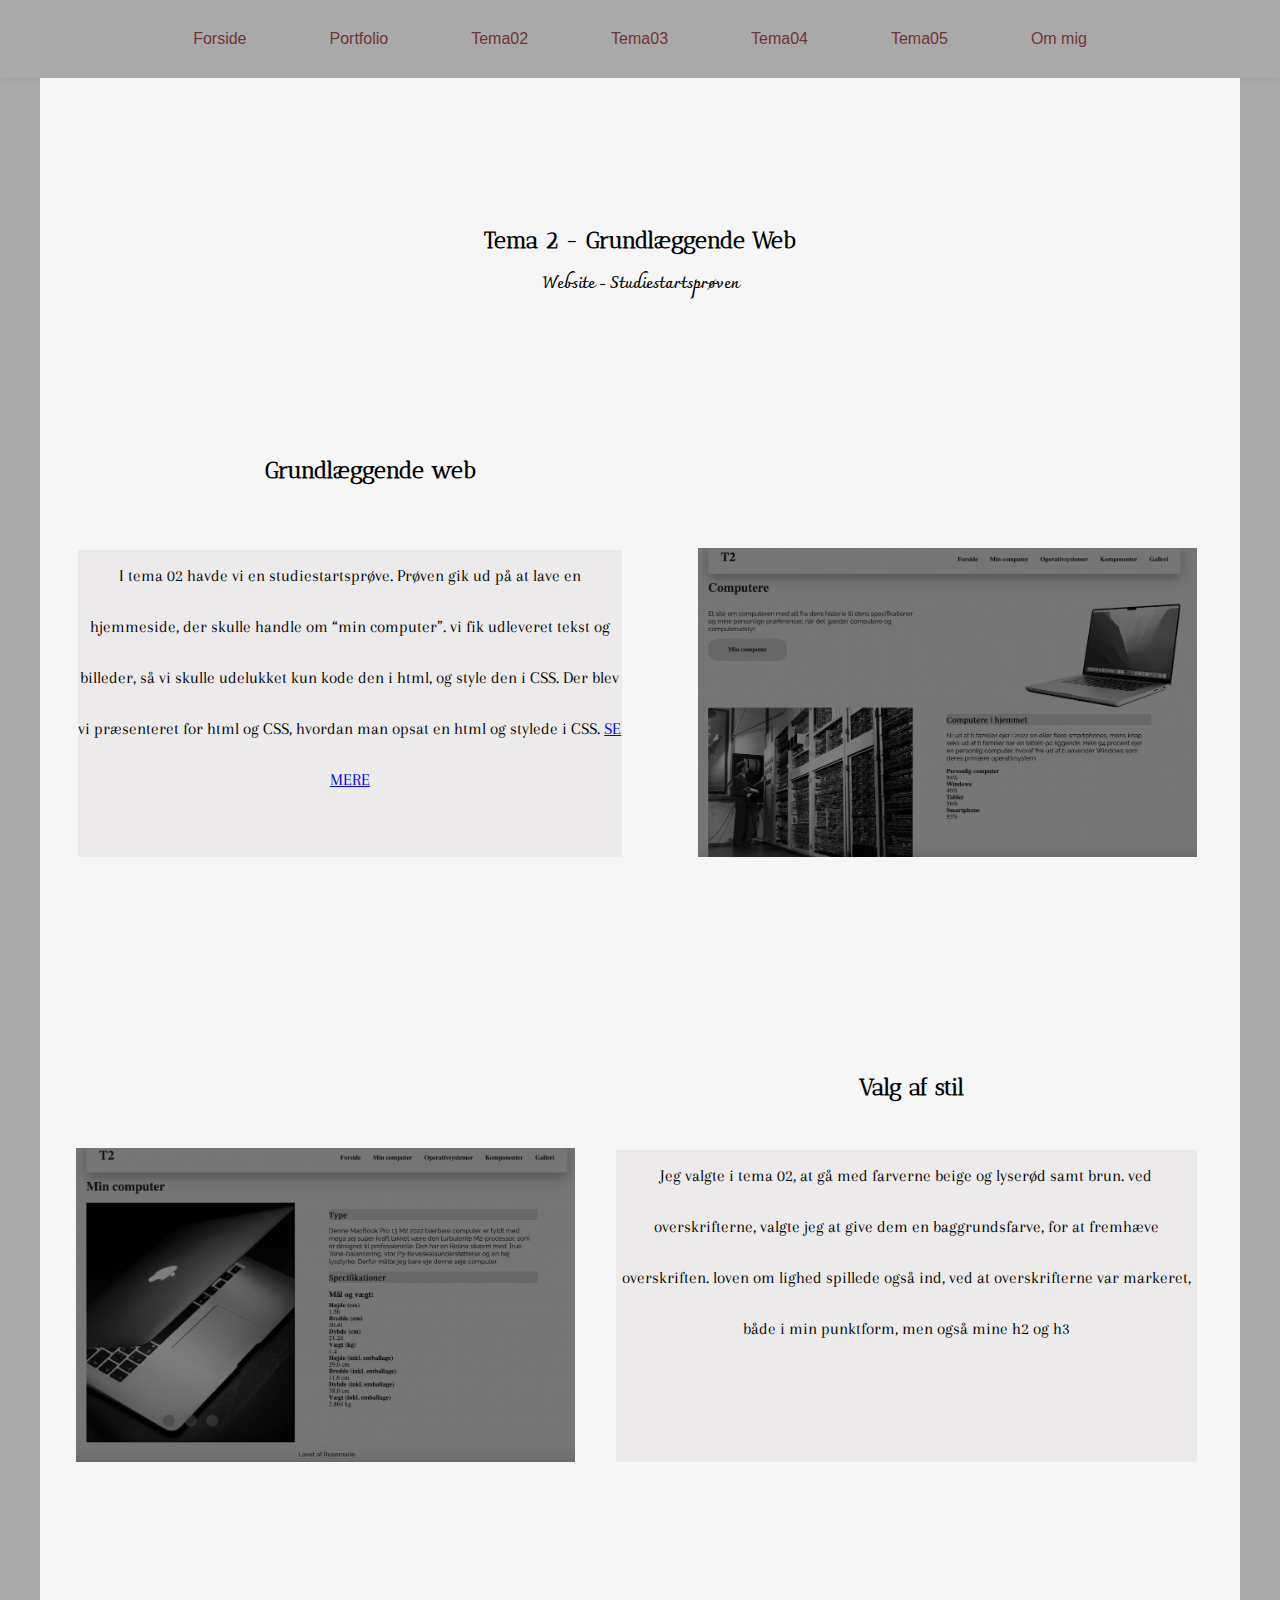
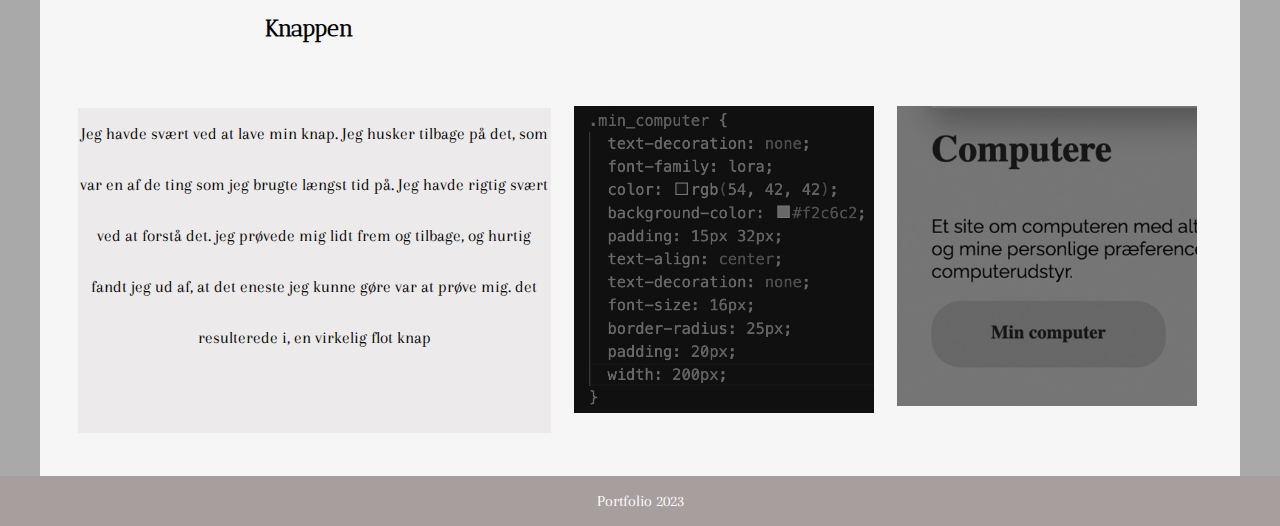
==== 02.html @ e6bc3df7 "firstcommit" ====
<!DOCTYPE html>
<html lang="da">

<head>
    <meta charset="UTF-8">
    <meta name="viewport" content="width=device-width, initial-scale=1.0">
    <link rel="stylesheet" href="style.css">
    <meta name="robots" content="noindex">
    <!-- fonts -->
    <link rel="preconnect" href="https://fonts.googleapis.com">
    <link rel="preconnect" href="https://fonts.gstatic.com" crossorigin>
    <link href="https://fonts.googleapis.com/css2?family=Antic+Didone&display=swap" rel="stylesheet">
    <link rel="preconnect" href="https://fonts.googleapis.com">
    <link rel="preconnect" href="https://fonts.gstatic.com" crossorigin>
    <link href="https://fonts.googleapis.com/css2?family=Charmonman&display=swap" rel="stylesheet">
    <link rel="preconnect" href="https://fonts.googleapis.com">
    <link rel="preconnect" href="https://fonts.gstatic.com" crossorigin>
    <link href="https://fonts.googleapis.com/css2?family=Arapey&display=swap" rel="stylesheet">

    <title>Tema02</title>
</head>

<body>
    <header>
        <nav>
            <ul class="menu">
                <li><a href="index.html">Forside</a></li>
                <li><a href="portfolio.html">Portfolio</a></li>
                <li><a href="02.html">Tema02</a></li>
                <li><a href="03.html">Tema03</a></li>
                <li><a href="#">Tema04 </a></li>
                <li><a href="#">Tema05</a></li>
                <li><a href="#">Om mig </a></li>

            </ul>
            <div class="burger">
                <div class="line"></div>
                <div class="line"></div>
                <div class="line"></div>
            </div>
        </nav>
    </header>


    <main>
        <div>
            <h1 class="overskrift2">Tema 2 - Grundlæggende Web</h1>
            <h2 class="overskrift3">Website - Studiestartsprøven</h2>

        </div>


        <div class="tema02_1-1">
            <h1 class="rum">Grundlæggende web</h1>
            <div class="web1">

                <p>I tema 02 havde vi en studiestartsprøve.
                    Prøven gik ud på at lave en hjemmeside, der skulle handle om “min computer”. vi fik udleveret tekst
                    og billeder, så vi
                    skulle udelukket kun kode den i html, og style den i CSS.
                    Der blev vi præsenteret for html og CSS, hvordan man opsat en html og stylede i CSS.
                    <a href="http://lashesbyrd.dk/kea/01_website/website/" class="se_knap">SE MERE</a>
                </p>

                <img src="img/web1.webp" alt="screen" class="img1">
            </div>
            <h1 class="stil">
                Valg af stil
            </h1>
            <div class="web2">

                <p> Jeg valgte i tema 02, at gå med farverne beige og lyserød samt brun. ved overskrifterne, valgte jeg
                    at give dem en
                    baggrundsfarve, for at fremhæve overskriften.
                    loven om lighed spillede også ind, ved at overskrifterne var markeret, både i min punktform, men
                    også mine h2 og h3</p>
                <img src="img/web2.webp" alt="screen" class="order img2">
            </div>

            <h1 class="rum">Knappen</h1>
            <div class="web3">

                <p>Jeg havde svært ved at lave min knap. Jeg husker tilbage på det, som var en af de ting som jeg brugte
                    længst tid på. Jeg
                    havde rigtig svært ved at forstå det.
                    jeg prøvede mig lidt frem og tilbage, og hurtig fandt jeg ud af, at det eneste jeg kunne gøre var at
                    prøve mig. det
                    resulterede i, en virkelig flot knap</p>

                <img src="img/web4.webp" alt="screen" class="img3">
                <img src="img/web5.webp" alt="screen" class="img4">


            </div>


        </div>





    </main>
    <footer>
        <div>
            <p>Portfolio 2023</p>
        </div>





    </footer>

    <script src="script.js"></script>
    <script src="menu.js"></script>
</body>

</html>
---- style.css ----
/* MOBILSITE  forside */

* {
  box-sizing: border-box;
}

/* fået hjælp af chatgpt, da jeg gerne ville have min skærm skulle have en max width 1200px */
body {
  margin: 0; /* Fjern standardmargen */
  padding: 0; /* Fjern standardpadding */
  overflow-x: hidden;
  background-color: #a9a9a9; /* Baggrund uden for 1200px */
}

/* fået hjælp af chatgpt, da jeg gerne ville have min skærm skulle have en max width 1200px */

main {
  width: 100%;
  max-width: 1200px;
  margin: 0 auto;
  background-color: #f6f6f6; /* Baggrundsfarve inden for synligt område */
  /* Minimumshøjde for at vise baggrundsfarven */
  box-sizing: border-box; /* Sikrer, at padding og border tælles med i højden */
  padding: 20px; /* Tilføjelse af indvendig plads kan også hjælpe med at vise baggrundsfarven */
}

img {
  width: 100%;
  height: auto;
  display: block;
}

/****************************** HEADER  ********************************/

header {
  display: flex;
  justify-content: flex-end; /* Placerer menuen til højre */
  align-items: center;
  padding: 20px;
  box-shadow: 0 0 10px rgba(0, 0, 0, 0.1);
  font-family: "poppins", sans-serif;
  font-weight: 100;
  font-style: normal;
}

nav {
  display: flex;
  align-items: center;
  justify-content: flex-end; /* Placerer menuen til højre */
}

.menu {
  display: flex;
  list-style: none;
  margin: 0;
  padding: 0;
}

.menu li {
  margin-right: 20px;
}

.menu li:last-child {
  margin-right: 0;
}

.menu a {
  display: block;
  padding: 10px;
  color: #6d3636;
  text-decoration: none;
  transition: color 0.3s;
  text-align: end;
}

.menu a:hover {
  color: #f0a1a1;
}

.burger {
  width: 30px;
  height: 20px;
  cursor: pointer;
  display: none;
}

.burger .line {
  width: 100%;
  height: 2px;
  background-color: #6d3636;
  margin-bottom: 5px;
  transition: 0.2s linear;
}

@media screen and (max-width: 800px) {
  .menu {
    display: none;
  }

  .burger {
    display: block;
    order: 1; /* Skifter burger-ikonet til højre */
  }

  .burger.active .line:nth-child(1) {
    transform: rotate(45deg) translate(5px, 5px);
    transition: 0.2s linear;
  }

  .burger.active .line:nth-child(2) {
    opacity: 0;
    transition: 0.15s linear;
  }

  .burger.active .line:nth-child(3) {
    transform: rotate(-45deg) translate(5px, -5px);
    transition: 0.2s linear;
  }

  nav.active .menu {
    display: flex;
    flex-direction: column;
    align-items: flex-end;
    position: absolute;
    top: 60px;
    right: 0; /* Placerer menuen i toppen til højre */
    background-color: #efede6;
    box-shadow: 0 0 10px rgba(0, 0, 0, 0.1);
    z-index: 1;
  }

  nav.active .menu li {
    margin: 10px 20px;
  }

  nav.active .menu a {
    font-size: 24px;
    text-align: right;
  }
}

/* ******footer*****' */

footer {
  display: flex;
  justify-content: center;
  color: white;
  background-color: #a79e9e;
}

/* **************** Skrift typer************ */

.overskrift2 {
  display: flex;
  flex-direction: column;
  font-size: 23px;
  margin-top: 8rem;
  align-items: center;
  font-family: "Antic Didone", serif;
}

.overskrift3 {
  font-size: 16px;
  align-items: center;
  display: flex;
  flex-direction: column;
}

h1 {
  font-family: "Antic Didone", serif;
  font-size: 23px;
}

h2 {
  font-family: "Charmonman", cursive;
}

p {
  font-family: "Arapey", serif;
}

/**************' til på flere sider**************** */

/*giver plads på mobilsite */

.rum {
  margin-top: 71px;
  margin-bottom: -13px;
}

.rum2 {
  margin-bottom: 16px;
  margin-top: 47px;
}

/************************************ HALVCIRKEL OG FIRKANT ************************************ */

.container {
  position: absolute;
  width: 200px;
  height: 200px;
}

.halvcirkel {
  width: 161%;
  position: relative;
  top: 166px;
  left: 51px;
}

.ramme {
  position: absolute;
  top: 178px;
  width: 156%;
  left: 60px;
}

@media only screen and (max-width: 800px) {
  /* Skjul intro_ramme på mobilen */
  .intro {
    display: none;
  }
}

/* ****************************STJERNER - forside******************************* */

.stjerne1 {
  position: absolute;
  top: 63px;
  left: 22rem;
  width: 44px;
}

.stjerne2 {
  position: absolute;
  top: 63px;
  left: 24rem;
  width: 18px;
}

/*********************************tekst ********************************/

.Port {
  position: absolute;
  top: 5rem;
  font-size: 5rem;
  left: 3rem;
  color: #625346;
}

.folio {
  position: absolute;
  top: 25rem;
  font-size: 5rem;
  left: 17rem;
  color: #4c4036;
}

/************** mobilsite portfolio **********/

/* indholdsfortegnelse er taget fra codepen "Wiki TOC Enumeration with CSS Counters"
af: Alex Raven */
.indholdsfortegnelse {
  line-height: 154px;
  margin-left: 47px;
  background-color: #dad0c6;
  margin-right: 59px;
  margin-top: 52px;
}

.indholdsfortegnelse ul {
  list-style: none;
}

.indholdsfortegnelse a {
  border-bottom: 1px dashed transparent;
  color: #888;
  font-size: 17px;
  font-style: italic;
  font-weight: normal;
  margin-left: 10px;
  text-decoration: none;
  transition: all 0.2s linear 0s;
}

.indholdsfortegnelse a:hover {
  border-bottom: 1px dashed #ddd;
  color: #000;
}

.overskrift {
  position: relative;
  top: 24px;
  left: 156px;
  color: #aaa;
  font-size: 30px;
  line-height: 40px;
  font-style: italic;
  font-weight: 200;
  text-shadow: 1px 1px 1px rgba(255, 255, 255, 0.7);
}

@media only screen and (min-width: 800px) {
  /* Skjul kasse på desktop */
  .kasse {
    display: none;
  }
}

@media only screen and (max-width: 800px) {
  /* Skjul wrapper på mobilen */
  .wrapper {
    display: none;
  }
}

@media only screen and (max-width: 800px) {
  /* Skjul blaa på mobilen */
  .blaa {
    display: none;
  }
}
/******** mobilsite tema 02****** */

.tema02_1-1 {
  margin-top: 3rem;
  padding: 0 20px; /* Tilføjer polstring på siderne for at skabe plads til indholdet */
  line-height: 2;
  box-sizing: border-box; /* Sikrer, at padding inkluderes i elementets bredde */
}

.web3 img {
  width: 300px; /* tager fat i alle billeder under klassen web3 */
}

.img3 {
  margin-bottom: 20px; /* skaber mere plads imellem img3 og img4 */
}

/*************** 03 mobilsite********************* */

.img_1-1 {
  display: grid;
  grid-template-columns: 1fr 1fr;
  gap: 10px;
  margin-bottom: 10px;
}

.tema03_1-1 {
  margin-top: 3rem;
  padding: 0 20px;
  line-height: 2;
  box-sizing: border-box;
  display: grid;
  gap: 20px;
}

.u_1-1 {
  display: grid;
  grid-template-columns: 1fr 1fr;
  gap: 10px;
  margin-bottom: 10px;
  margin-top: 22px;
}

/* ******** 04 mobilsite**************** */

/* ************05 movilsite ****************** */

/* *********'om mig mobilsite **********************' */

/*----------------------------------- desktop------------------------------------- */
@media screen and (min-width: 600px) {
  /************************** header**************************/

  header {
    display: flex;
    justify-content: flex-end; /* Placerer menuen til højre */
    align-items: center;
    padding: 20px;
    box-shadow: 0 0 10px rgba(0, 0, 0, 0.1);
    font-family: "poppins", sans-serif;
    font-weight: 100;
    font-style: normal;
  }

  nav {
    display: flex;
    margin: 0 auto;
  }

  .menu {
    display: flex;
    list-style: none;
    margin: 0;
    padding: 0;
    gap: 43px;
  }

  .menu li {
    margin-right: 20px;
  }

  .menu li:last-child {
    margin-right: 0;
  }

  .menu a {
    display: block;
    padding: 10px;
    color: #6d3636;
    text-decoration: none;
    transition: color 0.3s;
    text-align: end;
  }

  .menu a:hover {
    color: #f0a1a1;
  }

  /************************' footer  *************************/

  .footer {
    width: 1200px;
    margin-left: 119px;
    display: flex;
    background-color: #a79e9e;
    text-align: center;
    margin-top: 0px;
  }

  /****************************** generelle************** */

  .rum {
    margin-top: 143px;
    margin-bottom: -11px;
    margin-left: 199px;
  }

  .overskrift2 {
    display: flex;
    flex-direction: column;
    font-size: 23px;
    margin-top: 8rem;
    align-items: center;
    font-family: "Antic Didone", serif;
  }

  .overskrift3 {
    font-size: 16px;
    align-items: center;
    display: flex;
    flex-direction: column;
  }

  h1 {
    font-family: "Antic Didone", serif;
    font-size: 23px;
  }

  h2 {
    font-family: "Charmonman", cursive;
  }

  p {
    font-family: "Arapey", serif;
  }

  /******** forside************ */
  .alt {
    position: absolute;
    left: 87px;
  }

  .container {
    position: absolute;
    width: 256px;
    height: 200px;
    left: 368px;
  }

  .intro {
    position: absolute;
    width: 527px;
    top: 153px;
  }

  .Port {
    position: absolute;
    top: 7rem;
    font-size: 6rem;
    left: 21rem;
    color: #625346;
  }

  .folio {
    position: absolute;
    top: 15rem;
    font-size: 5rem;
    left: 21rem;
    color: #4c4036;
  }

  .stjerne1 {
    position: absolute;
    top: 126px;
    left: 57rem;
    width: 44px;
  }
  .stjerne2 {
    position: absolute;
    top: 120px;
    left: 59rem;
    width: 18px;
  }

  /* hjælp fra chatgpt */
  .custom-line1 {
    border: none; /* Fjern standardborderet */
    border-top: 2px solid #5d4f42; /* Ændr tykkelsen, stilen og farven efter ønske */
    width: 62%; /* Ændr bredden af linjen efter ønske */
    float: right;
    position: relative;
    top: 5rem;
    left: 29rem;
  }

  .custom-line2 {
    border: none; /* Fjern standardborderet */
    border-top: 2px solid #5d4f42; /* Ændr tykkelsen, stilen og farven efter ønske */
    width: 69%;
    position: relative;
    top: 661px;
    left: -393px;
  }

  /* ***************************************Portfolio ***************************************************/

  /*****fået hjælp af: https://www.youtube.com/watch?v=7HPsdVQhpRw og Chatgpt**** */
  .portfolio {
    display: flex;
    align-items: center;
    justify-content: center;
    min-height: 100vh;
  }

  .wrapper {
    max-width: 1200px;
    margin: 0 auto;
  }

  .carousel-container {
    position: relative;
    overflow: hidden; /* Sørg for at skjule knapper, der går ud over containerens bredde */
  }

  #prevBtn {
    /* Stil for venstre knap */
    height: 46px;
    width: 46px;
    text-align: center;
    list-style: none;
    line-height: 46px;
    background-color: #ddd;
    cursor: pointer;
    font-size: 1.2rem;
    position: absolute;
    border-radius: 50%;
    top: 50%;
    transform: translateY(-50%);
    left: 14rem;
    z-index: 1;
  }

  #nextBtn {
    /* Stil for højre knap */
    height: 46px;
    width: 46px;
    text-align: center;
    list-style: none;
    line-height: 46px;
    background-color: #ddd;
    cursor: pointer;
    font-size: 1.2rem;
    position: absolute;
    border-radius: 50%;
    top: 50%;
    transform: translateY(-50%); /* Centrerer lodret */
    right: 19rem;
    z-index: 1; /* Sørger for at knappen ligger over billeder */
  }

  .carousel {
    display: flex;
    gap: 5px;
    cursor: pointer;
    overflow: hidden;
    position: relative;
    top: 186px;
    left: -19%;
    transition: transform 0.5s ease; /* Tilføjer en glidende overgang til rulning */
    transform: translateX(0); /* Startposition */
    /* Juster denne værdi efter behov */
  }

  .wrapper .carousel {
    display: flex;
    justify-content: space-between;
    gap: 5px;
    cursor: pointer;
    overflow: hidden;
    position: relative;
    left: -212px;
  }
  .carousel img {
    width: 260px;
    height: auto;
  }

  .carousel img:first-child {
    margin-left: 410px;
  }
  /* ----------------------------------------------------- */

  /* firkant */
  .firkant {
    background-color: #dad0c6;
    padding: 2rem 1.5rem;
    margin-top: 19rem;
    display: grid;
    grid-template-columns: 1fr 1fr;
  }

  .img_om_mig {
    width: 228px;
    margin-left: 133px;
  }

  /*******************************************02********************************************** */

  .tema02_1-1 {
    margin-top: -2rem; /*  får rykket lidt ned på selve siden, så det ikke lå lige op af overskriften */
    padding: 23px;
    margin-left: -17px;
  }
  .grund_web {
    margin-left: 25rem;
  }
  .web1 {
    display: grid;
    grid-template-columns: 1fr 1fr;
    margin-top: 66px;
    /* tekst */
    text-align: center; /* får teksten til at starte i midten, og ikke ude i siden  */

    line-height: 3; /* mellemrum mellem linjerne  */
    font-size: 17px;
    gap: 20px;
  }

  .web1 p {
    background-color: #eceaea;
    margin-top: 2px; /* så baggrundsfarven blev lige med billedet*/
    margin-bottom: 0px; /* så baggrundsfarven blev lige med billedet*/
    margin-left: 12px;
  }

  .web1 img {
    width: 499px;
    margin-left: 56px;
  }

  /* ---- */

  .web2 {
    display: grid;
    grid-template-columns: 1fr 1fr;
    margin-top: 66px;
    line-height: 3; /* mellemrum mellem linjerne  */
    font-size: 17px;
    gap: 20px;
    text-align: center;
  }

  .web2 p {
    background-color: #eceaea;
    margin-top: 2px; /* så baggrundsfarven blev lige med billedet*/
    margin-bottom: 0px; /* så baggrundsfarven blev lige med billedet*/
    margin-left: -26px;
  }
  .web2 img {
    width: 499px;
    margin-left: 10px;
  }
  .stil {
    display: flex;
    align-items: center;
    justify-content: center;
    margin-top: 207px;
    margin-left: 35rem;
    margin-bottom: -28px;
  }

  .order {
    order: -1; /* bytter om på billede og tekst */
  }

  /* ---- */

  .web3 {
    display: grid;
    grid-template-columns: 1fr 1fr 1fr;
    margin-top: 66px;
    line-height: 3; /* mellemrum mellem linjerne  */
    font-size: 17px;
    text-align: center;
  }

  .web3 p {
    background-color: #eceaea;
    margin-top: 2px; /* så baggrundsfarven blev lige med billedet*/
    margin-bottom: 0px; /* så baggrundsfarven blev lige med billedet*/
    width: 197%; /* Justeret størelsen på kassen*/
    margin-left: 12px;
  }

  .knap {
    margin-top: 207px;
    margin-left: 7rem;
    margin-bottom: -28px;
  }

  .web3 img {
    margin-left: 268px; /* rykker billederne mere til venstre */
  }

  .web3 .img3 {
    margin-right: 56px; /* Juster denne værdi for at reducere mellemrummet */
  }

  .web3 .img4 {
    margin-left: -33px; /* Juster denne værdi for at reducere mellemrummet */
  }

  /* ----------------Hover --------- */

  .img1 {
    filter: grayscale(1) brightness(0.5);
    /* border-radius: 5px; gør kanterne lidt runde*/
    cursor: pointer;
    transition: 0.3s linear;
  }

  .img1:hover {
    filter: grayscale(0);
  }

  .img2 {
    filter: grayscale(1) brightness(0.5);
    /* border-radius: 5px; gør kanterne lidt runde*/
    cursor: pointer;
    transition: 0.3s linear;
  }

  .img2:hover {
    filter: grayscale(0);
  }

  .img3 {
    filter: grayscale(1) brightness(0.5);
    /* border-radius: 5px; gør kanterne lidt runde*/
    cursor: pointer;
    transition: 0.3s linear;
  }

  .img3:hover {
    filter: grayscale(0);
  }

  .img4 {
    filter: grayscale(1) brightness(0.5);
    /* border-radius: 5px; gør kanterne lidt runde*/
    cursor: pointer;
    transition: 0.3s linear;
  }

  .img4:hover {
    filter: grayscale(0);
  }

  /* ***********************03********************************************** */

  .u0 {
  }
}
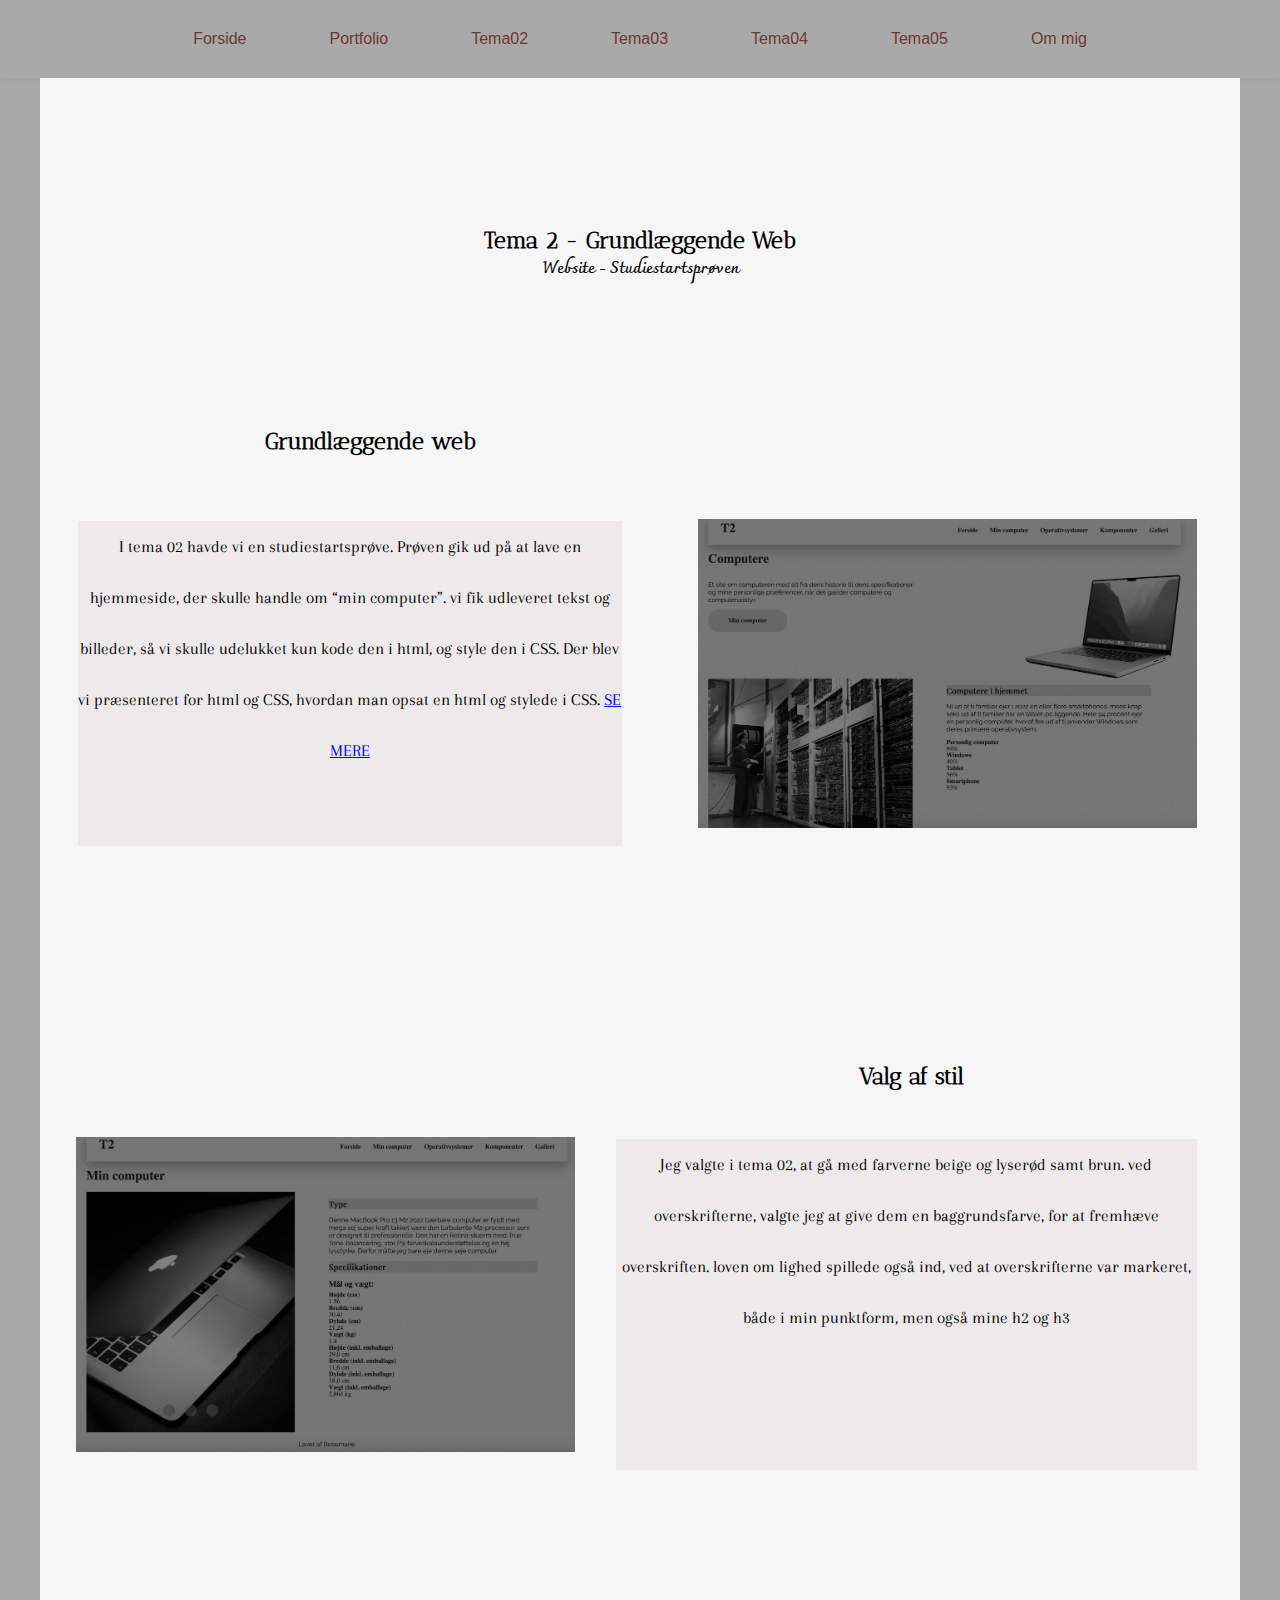
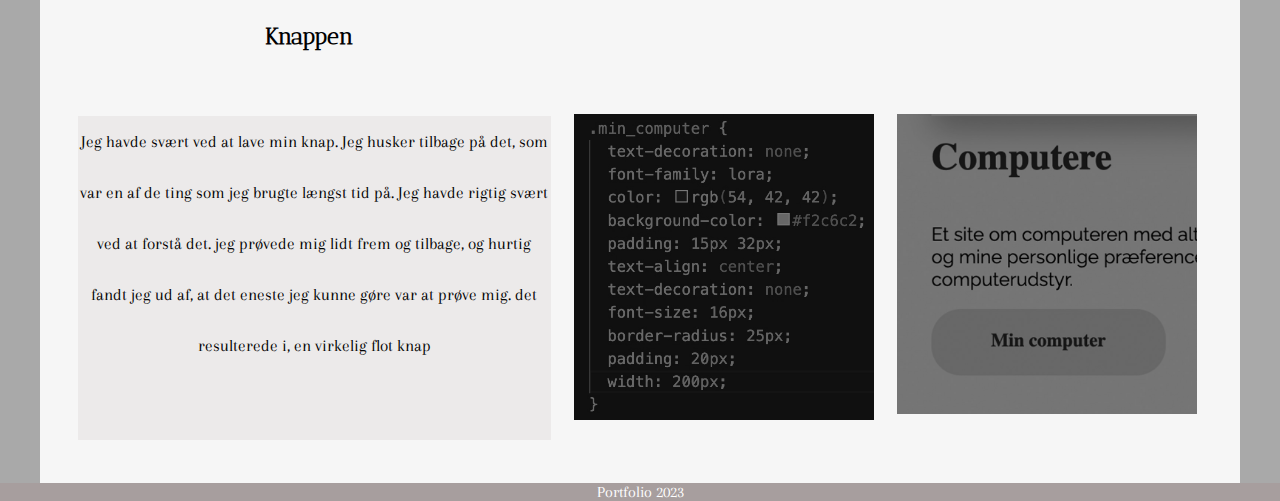
==== commit 06486930: "secondcomit" ====
--- a/02.html
+++ b/02.html
@@ -28,9 +28,9 @@
                 <li><a href="portfolio.html">Portfolio</a></li>
                 <li><a href="02.html">Tema02</a></li>
                 <li><a href="03.html">Tema03</a></li>
-                <li><a href="#">Tema04 </a></li>
-                <li><a href="#">Tema05</a></li>
-                <li><a href="#">Om mig </a></li>
+                <li><a href="04.html">Tema04 </a></li>
+                <li><a href="05.html">Tema05</a></li>
+                <li><a href="om_mig.html">Om mig </a></li>
 
             </ul>
             <div class="burger">
--- a/style.css
+++ b/style.css
@@ -1,18 +1,32 @@
 /* MOBILSITE  forside */
 
+/******* Reset *********/
 * {
+  margin: 0;
+  padding: 0;
   box-sizing: border-box;
+}
+img {
+  width: 100%;
+  height: auto;
+  display: block;
+}
+
+@media only screen and (max-width: 767px) {
+  img {
+    width: 100%;
+  }
 }
 
 /* fået hjælp af chatgpt, da jeg gerne ville have min skærm skulle have en max width 1200px */
 body {
-  margin: 0; /* Fjern standardmargen */
-  padding: 0; /* Fjern standardpadding */
+  margin: 0; /* Fjerner standardmargen */
+  padding: 0; /* Fjerner standardpadding */
   overflow-x: hidden;
   background-color: #a9a9a9; /* Baggrund uden for 1200px */
 }
 
-/* fået hjælp af chatgpt, da jeg gerne ville have min skærm skulle have en max width 1200px */
+/* fået hjælp af chatgpt nogle noter fra gamle opgaver, da jeg gerne ville have min skærm skulle have en max width 1200px */
 
 main {
   width: 100%;
@@ -24,13 +38,9 @@
   padding: 20px; /* Tilføjelse af indvendig plads kan også hjælpe med at vise baggrundsfarven */
 }
 
-img {
-  width: 100%;
-  height: auto;
-  display: block;
-}
-
 /****************************** HEADER  ********************************/
+
+/* både burgermenu og menu taget fra tema opgave virksomhed, og fået hjælp af EMilie fra klassen. */
 
 header {
   display: flex;
@@ -139,7 +149,7 @@
   }
 }
 
-/* ******footer*****' */
+/* *************************'***footer**********************************' */
 
 footer {
   display: flex;
@@ -179,7 +189,7 @@
   font-family: "Arapey", serif;
 }
 
-/**************' til på flere sider**************** */
+/**************' generelle**************** */
 
 /*giver plads på mobilsite */
 
@@ -357,20 +367,55 @@
 
 .u_1-1 {
   display: grid;
-  grid-template-columns: 1fr 1fr;
   gap: 10px;
   margin-bottom: 10px;
   margin-top: 22px;
 }
 
+.u_1-1-1-1 {
+  display: grid;
+  grid-template-columns: 1fr 1fr;
+}
 /* ******** 04 mobilsite**************** */
+.tema04_1-1 {
+  margin-top: 3rem;
+  padding: 0 20px;
+  line-height: 2;
+  display: grid;
+  gap: 50px;
+}
+
+.a1,
+img {
+  margin: 0 0 18px; /* TJEK: jeg satte 0 0 som er ude i siderne også 18px som er billedets bund. TJEK OP. hvorfor kan jeg ikke bruge det på nogle af de andre koder*/
+}
+
+.a2 img {
+  margin: 0 0 18px; /* TJEK: jeg satte 0 0 som er ude i siderne også 18px som er billedets bund. TJEK OP */
+}
+
+.a3 img {
+  margin: 0 0 18px; /* TJEK: jeg satte 0 0 som er ude i siderne også 18px som er billedets bund. TJEK OP */
+}
+
+.a1 p {
+  margin: 0 0 18px;
+}
+
+.a2 p {
+  margin: 0 0 18px;
+}
+
+.a3 p {
+  margin: 0 0 18px;
+}
 
 /* ************05 movilsite ****************** */
 
 /* *********'om mig mobilsite **********************' */
 
 /*----------------------------------- desktop------------------------------------- */
-@media screen and (min-width: 600px) {
+@media screen and (min-width: 800px) {
   /************************** header**************************/
 
   header {
@@ -435,6 +480,12 @@
     margin-top: 143px;
     margin-bottom: -11px;
     margin-left: 199px;
+  }
+
+  .rum2 {
+    margin-bottom: 28px;
+    margin-top: 158px;
+    margin-left: 141px;
   }
 
   .overskrift2 {
@@ -790,6 +841,70 @@
 
   /* ***********************03********************************************** */
 
+  .tema03_1-1 {
+    margin-top: -2rem; /*  får rykket lidt ned på selve siden, så det ikke lå lige op af overskriften */
+    padding: 23px;
+    margin-left: -17px;
+  }
+
   .u0 {
-  }
-}
+    margin: 5px;
+    padding: 9px;
+    margin-bottom: 76px;
+  }
+
+  .u1 {
+    margin: 5px;
+    padding: 9px;
+    margin-bottom: 6rem;
+  }
+  .u1 p,
+  .u2 p,
+  .u3 p,
+  .u4 p {
+    background-color: #eceaea;
+    margin-top: 2px;
+    margin-bottom: 0px;
+    font-size: 17px;
+    text-align: center;
+    padding: 10px; /* Tilføjer polstring omkring teksten */
+    display: inline-block; /* Gør teksten kun så bred som dens indhold */
+  }
+  .u_1-2 {
+    display: grid;
+    grid-template-columns: 1fr 1fr;
+  }
+  .u_1-1 {
+    display: grid;
+    grid-template-columns: 1fr 1fr;
+    gap: 10px;
+    margin-bottom: 10px;
+    margin-top: 22px;
+  }
+  .u2 {
+    display: grid;
+    grid-template-columns: 1fr 1fr;
+    margin: 10px;
+    padding: 2px;
+    gap: 44px;
+  }
+
+  .u_1-1-1-1 {
+    display: grid;
+    grid-template-columns: 1fr 1fr;
+    gap: 5px;
+  }
+
+  .u3 {
+    display: grid;
+    grid-template-columns: 1fr 1fr;
+    gap: 45px;
+  }
+
+  .u4 {
+    margin: 10px;
+    padding: 2px;
+    margin-top: 137px;
+    display: grid;
+  }
+}
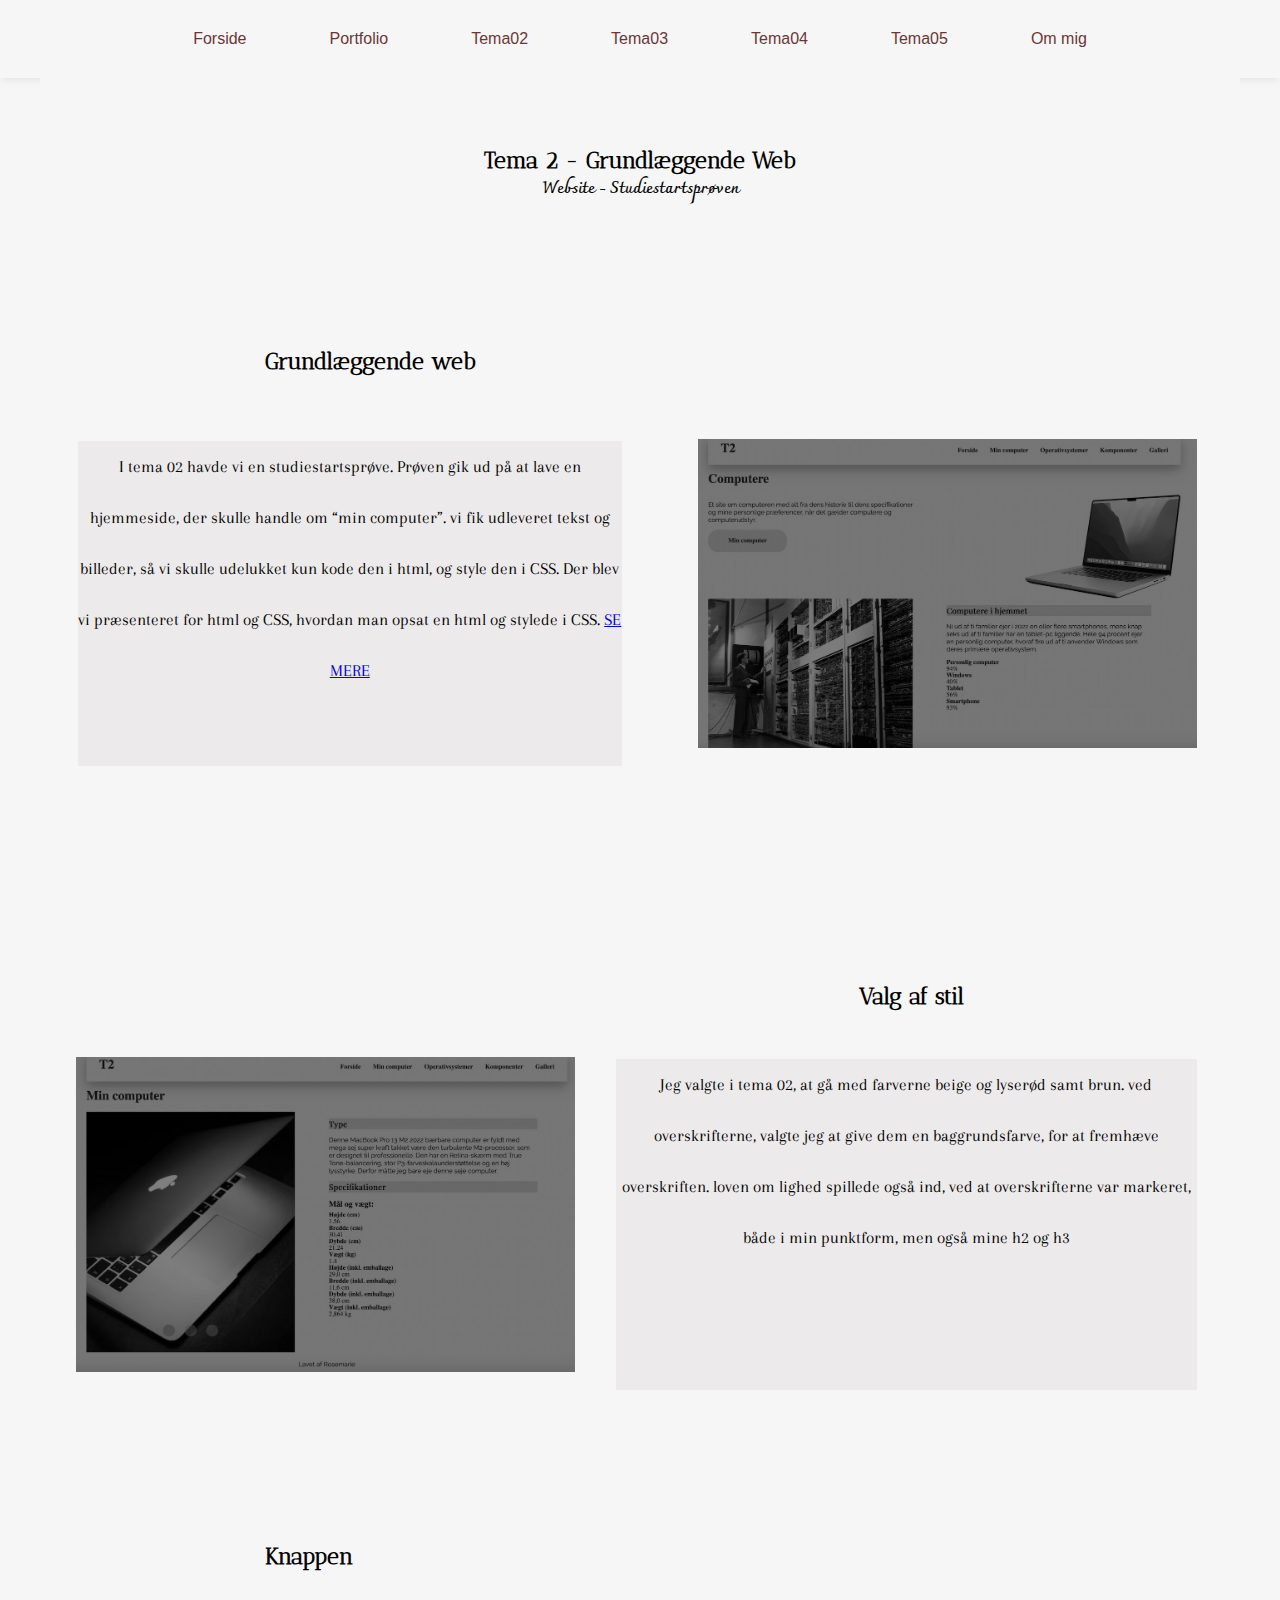
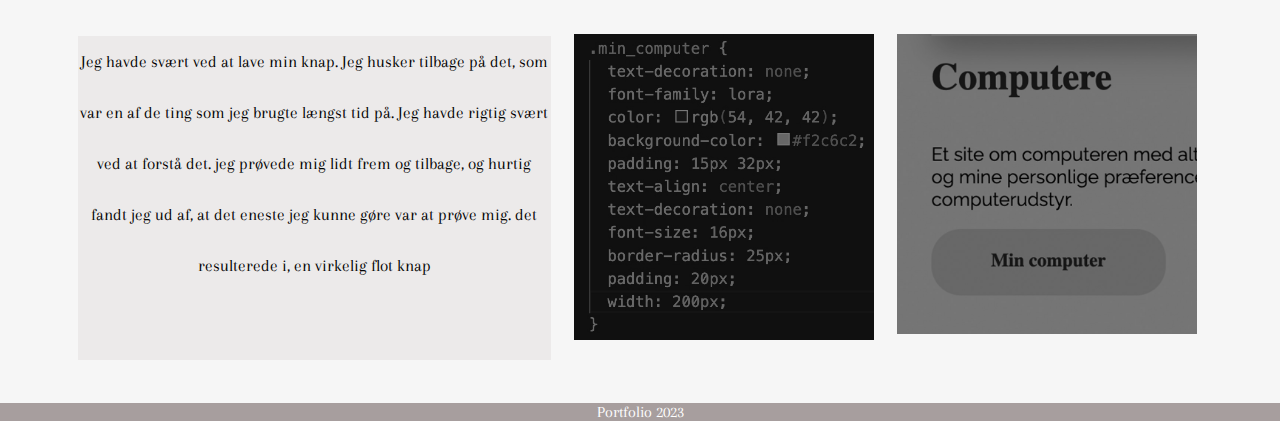
==== commit b0854dbe: "fifthcommit" ====
--- a/02.html
+++ b/02.html
@@ -74,7 +74,7 @@
                     baggrundsfarve, for at fremhæve overskriften.
                     loven om lighed spillede også ind, ved at overskrifterne var markeret, både i min punktform, men
                     også mine h2 og h3</p>
-                <img src="img/web2.webp" alt="screen" class="order img2">
+                <img src="img/web2.webp" alt="screen" class=" order img2">
             </div>
 
             <h1 class="rum">Knappen</h1>
--- a/style.css
+++ b/style.css
@@ -12,18 +12,25 @@
   display: block;
 }
 
-@media only screen and (max-width: 767px) {
+video {
+  max-width: 100%; /* Sørger for, at videoen tilpasser sig containerens bredde */
+  height: auto; /* Bevarer videoens proportioner */
+  display: block; /* Forhindre eventuelle ekstra mellemrum omkring videoen */
+  margin: 0 auto; /* Centrerer videoen på skærmen */
+}
+
+/* @media only screen and (max-width: 767px) {
   img {
     width: 100%;
   }
-}
+} */
 
 /* fået hjælp af chatgpt, da jeg gerne ville have min skærm skulle have en max width 1200px */
 body {
   margin: 0; /* Fjerner standardmargen */
   padding: 0; /* Fjerner standardpadding */
   overflow-x: hidden;
-  background-color: #a9a9a9; /* Baggrund uden for 1200px */
+  background-color: #f6f6f6; /* Baggrund uden for 1200px */
 }
 
 /* fået hjælp af chatgpt nogle noter fra gamle opgaver, da jeg gerne ville have min skærm skulle have en max width 1200px */
@@ -193,37 +200,19 @@
 
 /*giver plads på mobilsite */
 
+/*giver plads hvis h1 er udenfor i div */
 .rum {
   margin-top: 71px;
   margin-bottom: -13px;
 }
 
+/*giver plads hvis h1 er inden i div */
 .rum2 {
   margin-bottom: 16px;
   margin-top: 47px;
 }
 
-/************************************ HALVCIRKEL OG FIRKANT ************************************ */
-
-.container {
-  position: absolute;
-  width: 200px;
-  height: 200px;
-}
-
-.halvcirkel {
-  width: 161%;
-  position: relative;
-  top: 166px;
-  left: 51px;
-}
-
-.ramme {
-  position: absolute;
-  top: 178px;
-  width: 156%;
-  left: 60px;
-}
+/* tagget for at fjerne noget på mobilsite HUSK OG SLETTE DENNE */
 
 @media only screen and (max-width: 800px) {
   /* Skjul intro_ramme på mobilen */
@@ -232,38 +221,49 @@
   }
 }
 
-/* ****************************STJERNER - forside******************************* */
-
-.stjerne1 {
-  position: absolute;
-  top: 63px;
-  left: 22rem;
-  width: 44px;
-}
-
-.stjerne2 {
-  position: absolute;
-  top: 63px;
-  left: 24rem;
-  width: 18px;
-}
-
-/*********************************tekst ********************************/
+/*********************************forside********************************/
+
+.body_forside {
+  background-color: #cccccc;
+}
+
+.main_forside {
+  background-color: #cccccc;
+}
+
+.alt {
+  display: grid;
+  grid-template-columns: 1fr 1fr;
+  grid-template-rows: 1fr 1fr 1fr 1fr 1fr 1fr;
+  color: white;
+}
+
+.alt0 {
+  display: grid;
+  grid-row: 6;
+  grid-column: 1;
+  font-size: 6rem;
+}
+
+.alt1 {
+  display: grid;
+  grid-column: 2;
+  grid-row: 6;
+  font-size: 12px;
+  margin-top: 27px;
+}
 
 .Port {
-  position: absolute;
-  top: 5rem;
+  display: grid;
+  grid-row: 2;
   font-size: 5rem;
-  left: 3rem;
-  color: #625346;
 }
 
 .folio {
-  position: absolute;
-  top: 25rem;
+  display: grid;
+  grid-row: 4;
+  grid-column: 2;
   font-size: 5rem;
-  left: 17rem;
-  color: #4c4036;
 }
 
 /************** mobilsite portfolio **********/
@@ -271,6 +271,9 @@
 /* indholdsfortegnelse er taget fra codepen "Wiki TOC Enumeration with CSS Counters"
 af: Alex Raven */
 .indholdsfortegnelse {
+  display: grid;
+  grid-column: 2;
+  grid-row: 6;
   line-height: 154px;
   margin-left: 47px;
   background-color: #dad0c6;
@@ -412,7 +415,36 @@
 
 /* ************05 movilsite ****************** */
 
+.tema05_1-1 {
+  line-height: 2;
+  display: grid;
+  gap: 50px;
+  margin-left: 12px;
+}
+
+.virk3 {
+  gap: 10px;
+  display: grid;
+}
+
+.virk4 {
+  display: grid;
+  gap: 20px;
+}
+
+.virk {
+  display: grid;
+  gap: 20px;
+}
+
 /* *********'om mig mobilsite **********************' */
+
+.om_mig {
+  margin-top: 3rem;
+  padding: 0 20px;
+  display: grid;
+  gap: 50px;
+}
 
 /*----------------------------------- desktop------------------------------------- */
 @media screen and (min-width: 800px) {
@@ -492,7 +524,7 @@
     display: flex;
     flex-direction: column;
     font-size: 23px;
-    margin-top: 8rem;
+    margin-top: 3rem;
     align-items: center;
     font-family: "Antic Didone", serif;
   }
@@ -518,51 +550,17 @@
   }
 
   /******** forside************ */
+
+  .body_forside main {
+    width: 100%;
+    background-color: #cccccc;
+    max-width: none;
+    padding: 0;
+  }
+
   .alt {
-    position: absolute;
-    left: 87px;
-  }
-
-  .container {
-    position: absolute;
-    width: 256px;
-    height: 200px;
-    left: 368px;
-  }
-
-  .intro {
-    position: absolute;
-    width: 527px;
-    top: 153px;
-  }
-
-  .Port {
-    position: absolute;
-    top: 7rem;
-    font-size: 6rem;
-    left: 21rem;
-    color: #625346;
-  }
-
-  .folio {
-    position: absolute;
-    top: 15rem;
-    font-size: 5rem;
-    left: 21rem;
-    color: #4c4036;
-  }
-
-  .stjerne1 {
-    position: absolute;
-    top: 126px;
-    left: 57rem;
-    width: 44px;
-  }
-  .stjerne2 {
-    position: absolute;
-    top: 120px;
-    left: 59rem;
-    width: 18px;
+    display: flex;
+    justify-content: center;
   }
 
   /* hjælp fra chatgpt */
@@ -585,7 +583,7 @@
     left: -393px;
   }
 
-  /* ***************************************Portfolio ***************************************************/
+  /* ***************************************Portfolio *************************************************/
 
   /*****fået hjælp af: https://www.youtube.com/watch?v=7HPsdVQhpRw og Chatgpt**** */
   .portfolio {
@@ -851,6 +849,7 @@
     margin: 5px;
     padding: 9px;
     margin-bottom: 76px;
+    margin-top: 9rem;
   }
 
   .u1 {
@@ -907,4 +906,264 @@
     margin-top: 137px;
     display: grid;
   }
-}
+
+  /****************************************** 04****************************' */
+  .tema04_1-1 {
+    margin-top: 10rem;
+  }
+
+  .a0 {
+    margin-bottom: 11rem;
+    margin: 10px;
+  }
+
+  .a1_h1 {
+    display: flex;
+    justify-content: center;
+    margin-left: -26rem;
+    margin-bottom: -3rem;
+  }
+
+  .a1 {
+    display: grid;
+    grid-template-columns: 1fr 1fr 1fr; /* jeg giver dem 3 kolonner, for at gøre mine billeder mindre og det giver lidt mere plads. */
+    margin: 10px;
+    gap: 15px;
+    margin-bottom: 148px;
+  }
+
+  .a_1 {
+    grid-row: 1 / span 2;
+    grid-column: 1 / span 2; /* den fylder to kolonner og to rækker, det gør at teksten bliver fyldt mere ud */
+    margin: 50px;
+    margin-top: 38px;
+    padding: 12px;
+  }
+
+  .a_img1 {
+    grid-row: 1;
+    grid-column: 3;
+  }
+
+  .a_img11 {
+    grid-row: 2;
+    grid-column: 2;
+  }
+
+  .a_img111 {
+    grid-row: 2;
+    grid-column: 3;
+  }
+
+  .a2 {
+    display: grid;
+    grid-template-columns: 1fr 1fr 1fr 1fr;
+    gap: 15px;
+    margin-bottom: 136px;
+  }
+
+  .a_2 {
+    display: grid;
+    gap: 10px;
+    margin: 17px;
+    padding: 10px;
+    grid-column: 1 / span 2;
+    margin-top: -5px;
+  }
+
+  .a3 {
+    display: grid;
+    grid-template-columns: 1fr 1fr;
+    gap: 15px;
+    margin-bottom: 136px;
+  }
+
+  .a_3 {
+    display: grid;
+    grid-column: 2 / span 2; /* skal have forklaret dette  */
+    margin: 10px;
+    margin-bottom: 10px;
+    gap: 15px;
+    margin-bottom: 73px;
+  }
+
+  .a_img3 {
+    display: grid;
+    grid-template-columns: 1fr 1fr;
+    gap: 10px;
+    grid-row: 1 / span 2; /* skal have forklaret dette, fordi jeg har bare leget mig lidt frem via hjælpe øvelserne på fronter  */
+  }
+  /* *******************'05*********************************************************** */
+
+  .tema05_1-1 {
+    margin-top: 3rem;
+    padding: 0 20px;
+    line-height: 2;
+    display: grid;
+    gap: 8rem;
+    margin-left: 12px;
+  }
+
+  .virk0 {
+    display: grid;
+    grid-template-columns: 1fr 1fr;
+    margin: 20px;
+    padding: 12px;
+    gap: 10px;
+    margin-top: 9rem;
+  }
+
+  .virk0_p1 {
+    display: grid;
+    margin: 22px;
+    padding: 29px;
+    text-align: center;
+  }
+
+  .virk1 {
+    display: grid;
+    grid-template-columns: 1fr 1fr 1fr;
+    margin: 20px;
+    padding: 12px;
+    gap: 10px;
+  }
+
+  .virk1_p1 {
+    display: grid;
+    grid-column: 2 / span 2;
+    margin: 78px;
+    padding: 10px;
+    text-align: center;
+  }
+
+  .virk2 {
+    margin: 20px;
+    padding: 12px;
+    gap: 10px;
+    display: grid;
+    margin-bottom: -9rem;
+  }
+
+  .virk3 {
+    display: grid;
+    grid-template-columns: 1fr 1fr 1fr 1fr;
+    grid-template-rows: 1fr 1fr;
+    margin: 20px;
+    padding: 12px;
+    gap: 14px;
+  }
+
+  .virk3_p1 {
+    display: grid;
+    grid-row: 1;
+    grid-column: 3 / span 2;
+    margin-top: 4rem;
+    text-align: center;
+    margin: 41px;
+  }
+
+  .virk3_img1 {
+    display: grid;
+    grid-column: 1 / span 2;
+    grid-row: 1;
+  }
+
+  .virk3_img2 {
+    display: grid;
+    grid-row: 2 / span 2;
+    grid-column: 3 / span 2;
+  }
+
+  .virk3_img3 {
+    display: grid;
+    grid-row: 2 / span 2;
+    grid-column: 1 / span 2;
+  }
+
+  .virk4 {
+    display: grid;
+    grid-template-columns: 1fr 1fr 1fr;
+    gap: 20px;
+    margin: 20px;
+    padding: 12px;
+  }
+
+  .virk4_img1 {
+    display: grid;
+    grid-column: 3;
+  }
+
+  .virk4_p1 {
+    grid-column: 1 / span 2;
+    margin-top: 4rem;
+    padding: 6px;
+    text-align: center;
+  }
+
+  .virk5 {
+    display: grid;
+    grid-template-columns: 1fr 1fr 1fr 1fr;
+    gap: 10px;
+    margin: 20px;
+    padding: 12px;
+  }
+  .virk5_p1 {
+    display: grid;
+    grid-column: 3 / span 2;
+    display: grid;
+    grid-column: 3 / span 2;
+    text-align: center;
+    margin: 30px;
+    padding: 12px;
+  }
+
+  .virk5_img1 {
+    display: grid;
+    grid-column: 1;
+    grid-row: 1;
+  }
+
+  .virk5_img2 {
+    display: grid;
+    grid-column: 2;
+    grid-row: 1;
+  }
+  /* ***********om mig**********'*********************************************** */
+  .om_mig {
+    display: grid;
+    grid-template-columns: 1fr 1fr 1fr 1fr;
+    grid-template-rows: 1fr 1fr 1fr 1fr;
+    margin: 20px;
+    padding: 20px;
+  }
+
+  .om_mig_img1 {
+    display: grid;
+    grid-column: 1;
+    grid-row: 1;
+  }
+
+  .om_mig_p1 {
+    display: grid;
+    grid-column: 2 / span 3;
+    grid-row: 2 / span 2;
+  }
+
+  .punkt1 {
+    display: grid;
+    grid-column: 1;
+    grid-row: 2;
+  }
+
+  .punkt2 {
+    display: grid;
+    grid-column: 1;
+    grid-row: 3;
+  }
+
+  .punkt3 {
+    display: grid;
+    grid-column: 1;
+    grid-row: 4;
+  }
+}
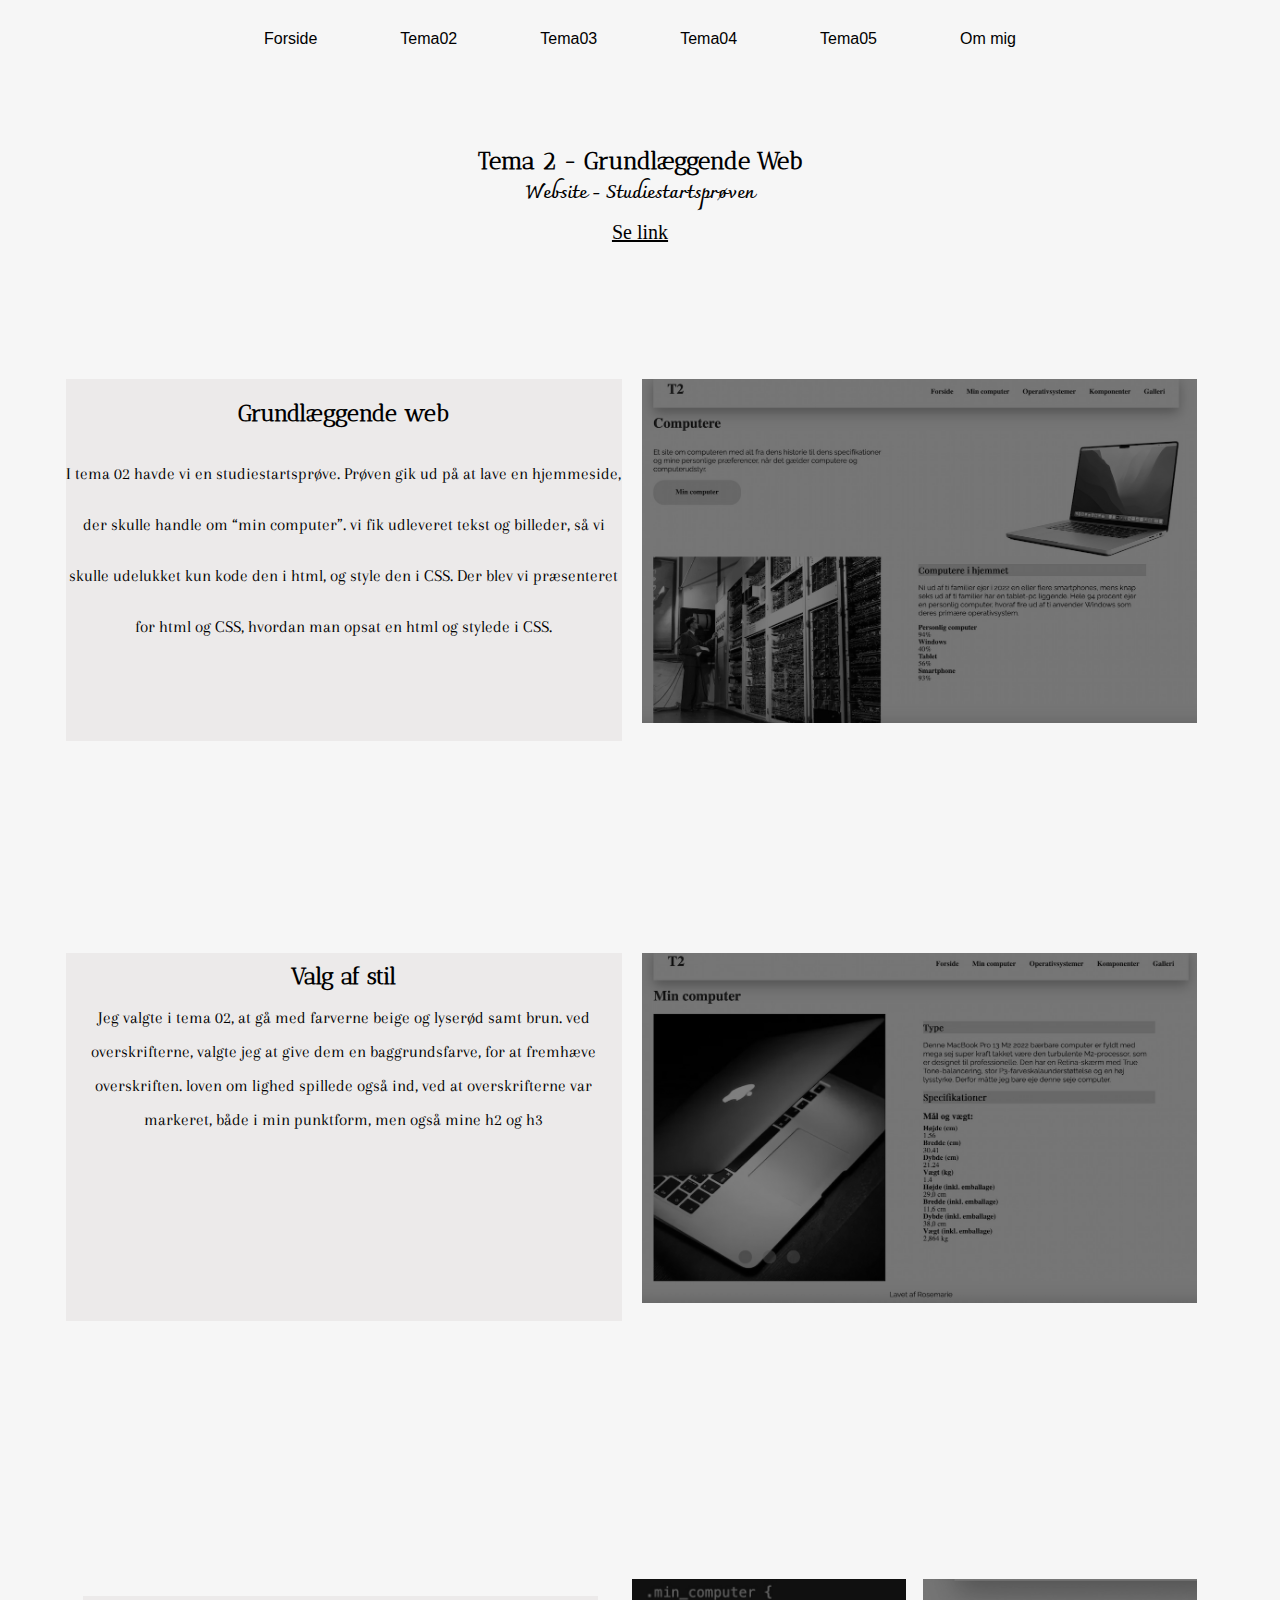
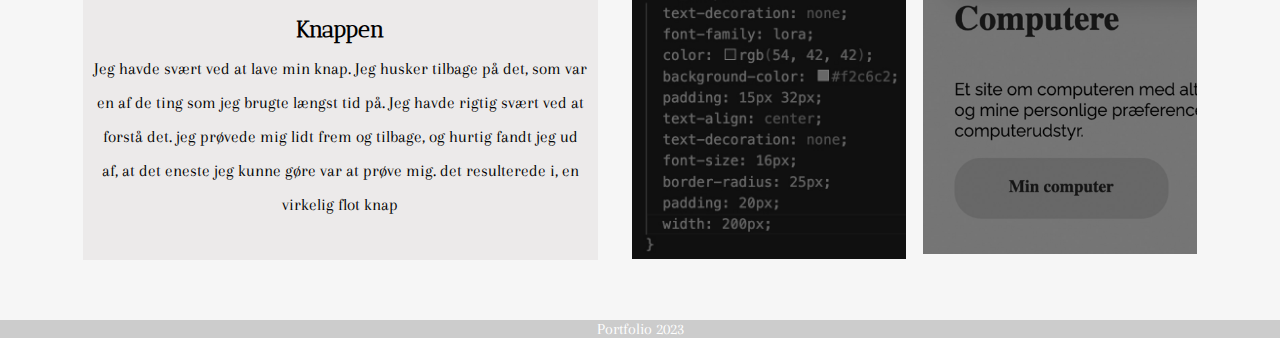
==== commit 50071218: "lastcommit" ====
--- a/02.html
+++ b/02.html
@@ -25,7 +25,6 @@
         <nav>
             <ul class="menu">
                 <li><a href="index.html">Forside</a></li>
-                <li><a href="portfolio.html">Portfolio</a></li>
                 <li><a href="02.html">Tema02</a></li>
                 <li><a href="03.html">Tema03</a></li>
                 <li><a href="04.html">Tema04 </a></li>
@@ -48,50 +47,80 @@
             <h2 class="overskrift3">Website - Studiestartsprøven</h2>
 
         </div>
+        <div class="link_tilsiden">
+            <a href="http://lashesbyrd.dk/kea/01_website/website/" class="se_knap">Se link</a>
+
+        </div>
+
 
 
         <div class="tema02_1-1">
-            <h1 class="rum">Grundlæggende web</h1>
+
+
             <div class="web1">
+                <div class="grund_p1">
 
-                <p>I tema 02 havde vi en studiestartsprøve.
-                    Prøven gik ud på at lave en hjemmeside, der skulle handle om “min computer”. vi fik udleveret tekst
-                    og billeder, så vi
-                    skulle udelukket kun kode den i html, og style den i CSS.
-                    Der blev vi præsenteret for html og CSS, hvordan man opsat en html og stylede i CSS.
-                    <a href="http://lashesbyrd.dk/kea/01_website/website/" class="se_knap">SE MERE</a>
-                </p>
+                    <h1>Grundlæggende web</h1>
+                    <p>I tema 02 havde vi en studiestartsprøve.
+                        Prøven gik ud på at lave en hjemmeside, der skulle handle om “min computer”. vi fik udleveret
+                        tekst
+                        og billeder, så vi
+                        skulle udelukket kun kode den i html, og style den i CSS.
+                        Der blev vi præsenteret for html og CSS, hvordan man opsat en html og stylede i CSS.
 
-                <img src="img/web1.webp" alt="screen" class="img1">
-            </div>
-            <h1 class="stil">
-                Valg af stil
-            </h1>
-            <div class="web2">
+                    </p>
+                </div>
 
-                <p> Jeg valgte i tema 02, at gå med farverne beige og lyserød samt brun. ved overskrifterne, valgte jeg
-                    at give dem en
-                    baggrundsfarve, for at fremhæve overskriften.
-                    loven om lighed spillede også ind, ved at overskrifterne var markeret, både i min punktform, men
-                    også mine h2 og h3</p>
-                <img src="img/web2.webp" alt="screen" class=" order img2">
-            </div>
+                <div class="grund_img1">
+                    <img src="img/web1.webp" alt="screen" class="img1 img_firkant">
 
-            <h1 class="rum">Knappen</h1>
-            <div class="web3">
-
-                <p>Jeg havde svært ved at lave min knap. Jeg husker tilbage på det, som var en af de ting som jeg brugte
-                    længst tid på. Jeg
-                    havde rigtig svært ved at forstå det.
-                    jeg prøvede mig lidt frem og tilbage, og hurtig fandt jeg ud af, at det eneste jeg kunne gøre var at
-                    prøve mig. det
-                    resulterede i, en virkelig flot knap</p>
-
-                <img src="img/web4.webp" alt="screen" class="img3">
-                <img src="img/web5.webp" alt="screen" class="img4">
+                </div>
 
 
             </div>
+
+            <div class="web2">
+                <div class="stil_p1">
+
+                    <h1 class="stil">
+                        Valg af stil
+                    </h1>
+
+                    <p> Jeg valgte i tema 02, at gå med farverne beige og lyserød samt brun. ved overskrifterne, valgte
+                        jeg
+                        at give dem en
+                        baggrundsfarve, for at fremhæve overskriften.
+                        loven om lighed spillede også ind, ved at overskrifterne var markeret, både i min punktform, men
+                        også mine h2 og h3</p>
+                </div>
+                <div class="stil_img1">
+                    <img src="img/web2.webp" alt="screen" class=" order img1">
+                </div>
+
+
+            </div>
+
+
+            <div class="web3">
+
+                <div class="knappen_p1">
+
+
+                    <h1>Knappen</h1>
+                    <p>Jeg havde svært ved at lave min knap. Jeg husker tilbage på det, som var en af de ting som jeg
+                        brugte
+                        længst tid på. Jeg
+                        havde rigtig svært ved at forstå det.
+                        jeg prøvede mig lidt frem og tilbage, og hurtig fandt jeg ud af, at det eneste jeg kunne gøre
+                        var at
+                        prøve mig. det
+                        resulterede i, en virkelig flot knap</p>
+                </div>
+                <img src="img/web4.webp" alt="screen" class="img1 img_firkant">
+                <img src="img/web5.webp" alt="screen" class="img1">
+            </div>
+
+
 
 
         </div>
@@ -106,10 +135,6 @@
             <p>Portfolio 2023</p>
         </div>
 
-
-
-
-
     </footer>
 
     <script src="script.js"></script>
--- a/style.css
+++ b/style.css
@@ -18,12 +18,6 @@
   display: block; /* Forhindre eventuelle ekstra mellemrum omkring videoen */
   margin: 0 auto; /* Centrerer videoen på skærmen */
 }
-
-/* @media only screen and (max-width: 767px) {
-  img {
-    width: 100%;
-  }
-} */
 
 /* fået hjælp af chatgpt, da jeg gerne ville have min skærm skulle have en max width 1200px */
 body {
@@ -54,8 +48,7 @@
   justify-content: flex-end; /* Placerer menuen til højre */
   align-items: center;
   padding: 20px;
-  box-shadow: 0 0 10px rgba(0, 0, 0, 0.1);
-  font-family: "poppins", sans-serif;
+  font-family: "Arapey", serif;
   font-weight: 100;
   font-style: normal;
 }
@@ -84,14 +77,14 @@
 .menu a {
   display: block;
   padding: 10px;
-  color: #6d3636;
+  color: #000000;
   text-decoration: none;
   transition: color 0.3s;
   text-align: end;
 }
 
 .menu a:hover {
-  color: #f0a1a1;
+  color: #2d737d;
 }
 
 .burger {
@@ -104,7 +97,7 @@
 .burger .line {
   width: 100%;
   height: 2px;
-  background-color: #6d3636;
+  background-color: #000000;
   margin-bottom: 5px;
   transition: 0.2s linear;
 }
@@ -141,7 +134,7 @@
     position: absolute;
     top: 60px;
     right: 0; /* Placerer menuen i toppen til højre */
-    background-color: #efede6;
+    background-color: #eaeaea;
     box-shadow: 0 0 10px rgba(0, 0, 0, 0.1);
     z-index: 1;
   }
@@ -153,6 +146,14 @@
   nav.active .menu a {
     font-size: 24px;
     text-align: right;
+  }
+
+  html {
+    background-color: #cccccc;
+  }
+
+  .footerindex p {
+    display: none;
   }
 }
 
@@ -162,7 +163,7 @@
   display: flex;
   justify-content: center;
   color: white;
-  background-color: #a79e9e;
+  background-color: #cccccc;
 }
 
 /* **************** Skrift typer************ */
@@ -171,7 +172,7 @@
   display: flex;
   flex-direction: column;
   font-size: 23px;
-  margin-top: 8rem;
+  margin-top: 1rem;
   align-items: center;
   font-family: "Antic Didone", serif;
 }
@@ -212,6 +213,24 @@
   margin-top: 47px;
 }
 
+.link_tilsiden {
+  padding-top: 10px;
+  text-align: center;
+  font-size: 20px;
+}
+.link_tilsiden a {
+  color: black;
+}
+
+.link_tilsiden2 {
+  padding-top: 10px;
+  text-align: center;
+  font-size: 20px;
+}
+.link_tilsiden2 a {
+  color: black;
+}
+
 /* tagget for at fjerne noget på mobilsite HUSK OG SLETTE DENNE */
 
 @media only screen and (max-width: 800px) {
@@ -219,120 +238,43 @@
   .intro {
     display: none;
   }
+  .forside_billede {
+    display: none;
+  }
+}
+@media only screen and (max-width: 400px) {
+  .forsidetekst {
+    display: none;
+  }
+
+  .forside_billede {
+    display: none;
+  }
+  html {
+    background-color: #cccccc;
+  }
 }
 
 /*********************************forside********************************/
 
-.body_forside {
+.forsidetekst h1 {
+  font-size: 2.7cm;
+  margin-top: 6cm;
+  text-align: center;
+  font-family: "indie", sans-serif;
+}
+.body_forside main {
+  width: 100%;
   background-color: #cccccc;
-}
-
-.main_forside {
-  background-color: #cccccc;
+  max-width: none;
+  padding: 0;
 }
 
 .alt {
-  display: grid;
-  grid-template-columns: 1fr 1fr;
-  grid-template-rows: 1fr 1fr 1fr 1fr 1fr 1fr;
-  color: white;
-}
-
-.alt0 {
-  display: grid;
-  grid-row: 6;
-  grid-column: 1;
-  font-size: 6rem;
-}
-
-.alt1 {
-  display: grid;
-  grid-column: 2;
-  grid-row: 6;
-  font-size: 12px;
-  margin-top: 27px;
-}
-
-.Port {
-  display: grid;
-  grid-row: 2;
-  font-size: 5rem;
-}
-
-.folio {
-  display: grid;
-  grid-row: 4;
-  grid-column: 2;
-  font-size: 5rem;
-}
-
-/************** mobilsite portfolio **********/
-
-/* indholdsfortegnelse er taget fra codepen "Wiki TOC Enumeration with CSS Counters"
-af: Alex Raven */
-.indholdsfortegnelse {
-  display: grid;
-  grid-column: 2;
-  grid-row: 6;
-  line-height: 154px;
-  margin-left: 47px;
-  background-color: #dad0c6;
-  margin-right: 59px;
-  margin-top: 52px;
-}
-
-.indholdsfortegnelse ul {
-  list-style: none;
-}
-
-.indholdsfortegnelse a {
-  border-bottom: 1px dashed transparent;
-  color: #888;
-  font-size: 17px;
-  font-style: italic;
-  font-weight: normal;
-  margin-left: 10px;
-  text-decoration: none;
-  transition: all 0.2s linear 0s;
-}
-
-.indholdsfortegnelse a:hover {
-  border-bottom: 1px dashed #ddd;
-  color: #000;
-}
-
-.overskrift {
-  position: relative;
-  top: 24px;
-  left: 156px;
-  color: #aaa;
-  font-size: 30px;
-  line-height: 40px;
-  font-style: italic;
-  font-weight: 200;
-  text-shadow: 1px 1px 1px rgba(255, 255, 255, 0.7);
-}
-
-@media only screen and (min-width: 800px) {
-  /* Skjul kasse på desktop */
-  .kasse {
-    display: none;
-  }
-}
-
-@media only screen and (max-width: 800px) {
-  /* Skjul wrapper på mobilen */
-  .wrapper {
-    display: none;
-  }
-}
-
-@media only screen and (max-width: 800px) {
-  /* Skjul blaa på mobilen */
-  .blaa {
-    display: none;
-  }
-}
+  display: flex;
+  justify-content: center;
+}
+
 /******** mobilsite tema 02****** */
 
 .tema02_1-1 {
@@ -340,10 +282,6 @@
   padding: 0 20px; /* Tilføjer polstring på siderne for at skabe plads til indholdet */
   line-height: 2;
   box-sizing: border-box; /* Sikrer, at padding inkluderes i elementets bredde */
-}
-
-.web3 img {
-  width: 300px; /* tager fat i alle billeder under klassen web3 */
 }
 
 .img3 {
@@ -444,6 +382,92 @@
   padding: 0 20px;
   display: grid;
   gap: 50px;
+  grid-template-columns: 1fr;
+  line-height: 1.6rem;
+}
+
+.om_mig .venstre_side {
+  position: relative;
+  background-color: #eceaea;
+  padding: 48px;
+}
+
+.om_mig_p1 {
+  position: relative;
+  display: flex;
+  flex-direction: column;
+  align-items: center;
+  padding-bottom: 20px;
+  border-bottom: 2px solid;
+  line-height: 1.6rem;
+}
+
+.punkt1 {
+  padding-top: 35px;
+  font-family: "Arapey", serif;
+}
+
+.punkt2 {
+  padding-top: 35px;
+  font-family: "Arapey", serif;
+}
+
+.punkt3 {
+  padding-top: 35px;
+  font-family: "Arapey", serif;
+}
+
+.personlig_overskrift {
+  color: black;
+
+  font-weight: 600;
+
+  margin-bottom: 11px;
+  padding-bottom: 5px;
+}
+
+.skills_overskift {
+  color: black;
+
+  font-weight: 600;
+
+  margin-bottom: 11px;
+  padding-bottom: 5px;
+}
+
+.interesser_overskrift {
+  color: black;
+
+  font-weight: 600;
+
+  margin-bottom: 11px;
+  padding-bottom: 5px;
+}
+.om_mig .højre_side {
+  position: relative;
+  background-color: #eceaea;
+  padding: 48px;
+}
+.første_semester {
+  padding-top: 30px;
+}
+.fremtid {
+  padding-top: 30px;
+}
+.om_mig_title {
+  font-family: "Kalnia", serif;
+}
+
+.semester_title {
+  font-family: "Kalnia", serif;
+}
+
+.fremtid_title {
+  font-family: "Kalnia", serif;
+}
+
+dt {
+  font-weight: 800;
 }
 
 /*----------------------------------- desktop------------------------------------- */
@@ -455,12 +479,13 @@
     justify-content: flex-end; /* Placerer menuen til højre */
     align-items: center;
     padding: 20px;
-    box-shadow: 0 0 10px rgba(0, 0, 0, 0.1);
     font-family: "poppins", sans-serif;
     font-weight: 100;
     font-style: normal;
   }
-
+  .forsidetekst {
+    display: none;
+  }
   nav {
     display: flex;
     margin: 0 auto;
@@ -485,14 +510,14 @@
   .menu a {
     display: block;
     padding: 10px;
-    color: #6d3636;
+    color: #000000;
     text-decoration: none;
     transition: color 0.3s;
     text-align: end;
   }
 
   .menu a:hover {
-    color: #f0a1a1;
+    color: #2d737d;
   }
 
   /************************' footer  *************************/
@@ -523,17 +548,17 @@
   .overskrift2 {
     display: flex;
     flex-direction: column;
-    font-size: 23px;
+    font-size: 24px;
     margin-top: 3rem;
     align-items: center;
     font-family: "Antic Didone", serif;
   }
 
   .overskrift3 {
-    font-size: 16px;
+    font-size: 19px;
     align-items: center;
     display: flex;
-    flex-direction: column;
+    justify-content: center;
   }
 
   h1 {
@@ -547,6 +572,19 @@
 
   p {
     font-family: "Arapey", serif;
+  }
+
+  /* ----------------Hover --------- */
+
+  .img1 {
+    filter: grayscale(1) brightness(0.5);
+    /* border-radius: 5px; gør kanterne lidt runde*/
+    cursor: pointer;
+    transition: 0.3s linear;
+  }
+
+  .img1:hover {
+    filter: grayscale(0);
   }
 
   /******** forside************ */
@@ -563,129 +601,20 @@
     justify-content: center;
   }
 
-  /* hjælp fra chatgpt */
-  .custom-line1 {
-    border: none; /* Fjern standardborderet */
-    border-top: 2px solid #5d4f42; /* Ændr tykkelsen, stilen og farven efter ønske */
-    width: 62%; /* Ændr bredden af linjen efter ønske */
-    float: right;
-    position: relative;
-    top: 5rem;
-    left: 29rem;
-  }
-
-  .custom-line2 {
-    border: none; /* Fjern standardborderet */
-    border-top: 2px solid #5d4f42; /* Ændr tykkelsen, stilen og farven efter ønske */
-    width: 69%;
-    position: relative;
-    top: 661px;
-    left: -393px;
-  }
-
-  /* ***************************************Portfolio *************************************************/
-
-  /*****fået hjælp af: https://www.youtube.com/watch?v=7HPsdVQhpRw og Chatgpt**** */
-  .portfolio {
-    display: flex;
-    align-items: center;
-    justify-content: center;
-    min-height: 100vh;
-  }
-
-  .wrapper {
-    max-width: 1200px;
-    margin: 0 auto;
-  }
-
-  .carousel-container {
-    position: relative;
-    overflow: hidden; /* Sørg for at skjule knapper, der går ud over containerens bredde */
-  }
-
-  #prevBtn {
-    /* Stil for venstre knap */
-    height: 46px;
-    width: 46px;
-    text-align: center;
-    list-style: none;
-    line-height: 46px;
-    background-color: #ddd;
-    cursor: pointer;
-    font-size: 1.2rem;
-    position: absolute;
-    border-radius: 50%;
-    top: 50%;
-    transform: translateY(-50%);
-    left: 14rem;
-    z-index: 1;
-  }
-
-  #nextBtn {
-    /* Stil for højre knap */
-    height: 46px;
-    width: 46px;
-    text-align: center;
-    list-style: none;
-    line-height: 46px;
-    background-color: #ddd;
-    cursor: pointer;
-    font-size: 1.2rem;
-    position: absolute;
-    border-radius: 50%;
-    top: 50%;
-    transform: translateY(-50%); /* Centrerer lodret */
-    right: 19rem;
-    z-index: 1; /* Sørger for at knappen ligger over billeder */
-  }
-
-  .carousel {
-    display: flex;
-    gap: 5px;
-    cursor: pointer;
-    overflow: hidden;
-    position: relative;
-    top: 186px;
-    left: -19%;
-    transition: transform 0.5s ease; /* Tilføjer en glidende overgang til rulning */
-    transform: translateX(0); /* Startposition */
-    /* Juster denne værdi efter behov */
-  }
-
-  .wrapper .carousel {
-    display: flex;
-    justify-content: space-between;
-    gap: 5px;
-    cursor: pointer;
-    overflow: hidden;
-    position: relative;
-    left: -212px;
-  }
-  .carousel img {
-    width: 260px;
-    height: auto;
-  }
-
-  .carousel img:first-child {
-    margin-left: 410px;
-  }
-  /* ----------------------------------------------------- */
-
-  /* firkant */
-  .firkant {
-    background-color: #dad0c6;
-    padding: 2rem 1.5rem;
-    margin-top: 19rem;
-    display: grid;
-    grid-template-columns: 1fr 1fr;
-  }
-
-  .img_om_mig {
-    width: 228px;
-    margin-left: 133px;
-  }
-
   /*******************************************02********************************************** */
+  /* knappen  */
+  .link_tilsiden {
+    color: black;
+
+    padding-top: 10px;
+    text-align: center;
+    font-size: 20px;
+    border-radius: 25px;
+  }
+
+  .link_tilsiden a {
+    color: black;
+  }
 
   .tema02_1-1 {
     margin-top: -2rem; /*  får rykket lidt ned på selve siden, så det ikke lå lige op af overskriften */
@@ -695,59 +624,41 @@
   .grund_web {
     margin-left: 25rem;
   }
+  .grund_p1 {
+    background-color: #eceaea;
+  }
+
   .web1 {
     display: grid;
     grid-template-columns: 1fr 1fr;
-    margin-top: 66px;
+    padding-top: 9rem;
+    padding-bottom: 20px;
     /* tekst */
     text-align: center; /* får teksten til at starte i midten, og ikke ude i siden  */
-
     line-height: 3; /* mellemrum mellem linjerne  */
     font-size: 17px;
     gap: 20px;
   }
 
-  .web1 p {
-    background-color: #eceaea;
+  /* ---- */
+
+  .web2 {
+    display: grid;
+    grid-template-columns: 1fr 1fr;
+    font-size: 17px;
+    gap: 20px;
+    text-align: center;
+    padding-top: 12rem;
+  }
+
+  .web2 p {
     margin-top: 2px; /* så baggrundsfarven blev lige med billedet*/
     margin-bottom: 0px; /* så baggrundsfarven blev lige med billedet*/
-    margin-left: 12px;
-  }
-
-  .web1 img {
-    width: 499px;
-    margin-left: 56px;
-  }
-
-  /* ---- */
-
-  .web2 {
-    display: grid;
-    grid-template-columns: 1fr 1fr;
-    margin-top: 66px;
-    line-height: 3; /* mellemrum mellem linjerne  */
-    font-size: 17px;
-    gap: 20px;
-    text-align: center;
-  }
-
-  .web2 p {
-    background-color: #eceaea;
-    margin-top: 2px; /* så baggrundsfarven blev lige med billedet*/
-    margin-bottom: 0px; /* så baggrundsfarven blev lige med billedet*/
-    margin-left: -26px;
-  }
-  .web2 img {
-    width: 499px;
-    margin-left: 10px;
-  }
-  .stil {
-    display: flex;
-    align-items: center;
-    justify-content: center;
-    margin-top: 207px;
-    margin-left: 35rem;
-    margin-bottom: -28px;
+    background-color: #eceaea;
+  }
+
+  .stil_p1 {
+    background-color: #eceaea;
   }
 
   .order {
@@ -758,83 +669,19 @@
 
   .web3 {
     display: grid;
-    grid-template-columns: 1fr 1fr 1fr;
+    grid-template-columns: 2fr 1fr 1fr;
     margin-top: 66px;
-    line-height: 3; /* mellemrum mellem linjerne  */
     font-size: 17px;
     text-align: center;
-  }
-
-  .web3 p {
-    background-color: #eceaea;
-    margin-top: 2px; /* så baggrundsfarven blev lige med billedet*/
-    margin-bottom: 0px; /* så baggrundsfarven blev lige med billedet*/
-    width: 197%; /* Justeret størelsen på kassen*/
-    margin-left: 12px;
-  }
-
-  .knap {
-    margin-top: 207px;
-    margin-left: 7rem;
-    margin-bottom: -28px;
-  }
-
-  .web3 img {
-    margin-left: 268px; /* rykker billederne mere til venstre */
-  }
-
-  .web3 .img3 {
-    margin-right: 56px; /* Juster denne værdi for at reducere mellemrummet */
-  }
-
-  .web3 .img4 {
-    margin-left: -33px; /* Juster denne værdi for at reducere mellemrummet */
-  }
-
-  /* ----------------Hover --------- */
-
-  .img1 {
-    filter: grayscale(1) brightness(0.5);
-    /* border-radius: 5px; gør kanterne lidt runde*/
-    cursor: pointer;
-    transition: 0.3s linear;
-  }
-
-  .img1:hover {
-    filter: grayscale(0);
-  }
-
-  .img2 {
-    filter: grayscale(1) brightness(0.5);
-    /* border-radius: 5px; gør kanterne lidt runde*/
-    cursor: pointer;
-    transition: 0.3s linear;
-  }
-
-  .img2:hover {
-    filter: grayscale(0);
-  }
-
-  .img3 {
-    filter: grayscale(1) brightness(0.5);
-    /* border-radius: 5px; gør kanterne lidt runde*/
-    cursor: pointer;
-    transition: 0.3s linear;
-  }
-
-  .img3:hover {
-    filter: grayscale(0);
-  }
-
-  .img4 {
-    filter: grayscale(1) brightness(0.5);
-    /* border-radius: 5px; gør kanterne lidt runde*/
-    cursor: pointer;
-    transition: 0.3s linear;
-  }
-
-  .img4:hover {
-    filter: grayscale(0);
+    gap: 17px;
+    padding-top: 12rem;
+  }
+
+  .knappen_p1 {
+    margin: 17px;
+    padding: 10px;
+    padding-bottom: 0px;
+    background-color: #eceaea;
   }
 
   /* ***********************03********************************************** */
@@ -933,11 +780,13 @@
   }
 
   .a_1 {
-    grid-row: 1 / span 2;
+    grid-row: 1 / span 1;
     grid-column: 1 / span 2; /* den fylder to kolonner og to rækker, det gør at teksten bliver fyldt mere ud */
     margin: 50px;
     margin-top: 38px;
     padding: 12px;
+    background-color: #eceaea;
+    text-align: center;
   }
 
   .a_img1 {
@@ -947,12 +796,16 @@
 
   .a_img11 {
     grid-row: 2;
-    grid-column: 2;
+    grid-column: 3;
   }
 
   .a_img111 {
     grid-row: 2;
     grid-column: 3;
+  }
+  .a_img111 {
+    grid-row: 2;
+    grid-column: 2;
   }
 
   .a2 {
@@ -969,6 +822,8 @@
     padding: 10px;
     grid-column: 1 / span 2;
     margin-top: -5px;
+    background-color: #eceaea;
+    text-align: center;
   }
 
   .a3 {
@@ -985,6 +840,8 @@
     margin-bottom: 10px;
     gap: 15px;
     margin-bottom: 73px;
+    background-color: #eceaea;
+    text-align: center;
   }
 
   .a_img3 {
@@ -1018,6 +875,7 @@
     margin: 22px;
     padding: 29px;
     text-align: center;
+    background-color: #eceaea;
   }
 
   .virk1 {
@@ -1034,6 +892,7 @@
     margin: 78px;
     padding: 10px;
     text-align: center;
+    background-color: #eceaea;
   }
 
   .virk2 {
@@ -1060,6 +919,7 @@
     margin-top: 4rem;
     text-align: center;
     margin: 41px;
+    background-color: #eceaea;
   }
 
   .virk3_img1 {
@@ -1098,6 +958,7 @@
     margin-top: 4rem;
     padding: 6px;
     text-align: center;
+    background-color: #eceaea;
   }
 
   .virk5 {
@@ -1115,6 +976,7 @@
     text-align: center;
     margin: 30px;
     padding: 12px;
+    background-color: #eceaea;
   }
 
   .virk5_img1 {
@@ -1129,41 +991,106 @@
     grid-row: 1;
   }
   /* ***********om mig**********'*********************************************** */
+
+  /* fået hjælp af: https://www.youtube.com/watch?v=hnjHCmaUVPg */
+
   .om_mig {
-    display: grid;
-    grid-template-columns: 1fr 1fr 1fr 1fr;
-    grid-template-rows: 1fr 1fr 1fr 1fr;
-    margin: 20px;
-    padding: 20px;
-  }
-
-  .om_mig_img1 {
-    display: grid;
-    grid-column: 1;
-    grid-row: 1;
+    position: relative;
+    width: 100%;
+    max-width: 1200px;
+    min-height: 1000px;
+    background: #f6f6f6;
+    display: grid;
+    grid-template-columns: 1fr 2fr;
+  }
+
+  .om_mig .venstre_side {
+    position: relative;
+    background-color: #eceaea;
+    padding: 48px;
   }
 
   .om_mig_p1 {
-    display: grid;
-    grid-column: 2 / span 3;
-    grid-row: 2 / span 2;
+    position: relative;
+    display: flex;
+    flex-direction: column;
+    align-items: center;
+    padding-bottom: 20px;
+    border-bottom: 2px solid;
   }
 
   .punkt1 {
-    display: grid;
-    grid-column: 1;
-    grid-row: 2;
+    padding-top: 35px;
   }
 
   .punkt2 {
-    display: grid;
-    grid-column: 1;
-    grid-row: 3;
+    padding-top: 35px;
   }
 
   .punkt3 {
-    display: grid;
-    grid-column: 1;
-    grid-row: 4;
-  }
-}
+    padding-top: 35px;
+  }
+
+  .personlig_overskrift {
+    color: black;
+
+    font-weight: 600;
+
+    margin-bottom: 11px;
+    padding-bottom: 5px;
+  }
+
+  .skills_overskift {
+    color: black;
+
+    font-weight: 600;
+
+    margin-bottom: 11px;
+    padding-bottom: 5px;
+  }
+
+  .interesser_overskrift {
+    color: black;
+
+    font-weight: 600;
+
+    margin-bottom: 11px;
+    padding-bottom: 5px;
+  }
+  .om_mig .højre_side {
+    position: relative;
+    background-color: #eceaea;
+    padding: 48px;
+    line-height: 2rem;
+    padding-top: 36px;
+  }
+  .første_semester {
+    padding-top: 30px;
+  }
+
+  .om_mig_title {
+    font-family: "Kalnia", serif;
+  }
+
+  .semester_title {
+    font-family: "Kalnia", serif;
+  }
+
+  .fremtid_title {
+    font-family: "Kalnia", serif;
+  }
+
+  .fremtid {
+    padding-top: 30px;
+  }
+
+  .om_mig_p {
+    padding-top: 10px;
+  }
+  .mit_navn {
+    font-family: "Kalnia", serif;
+  }
+  dt {
+    font-weight: 800;
+  }
+}
